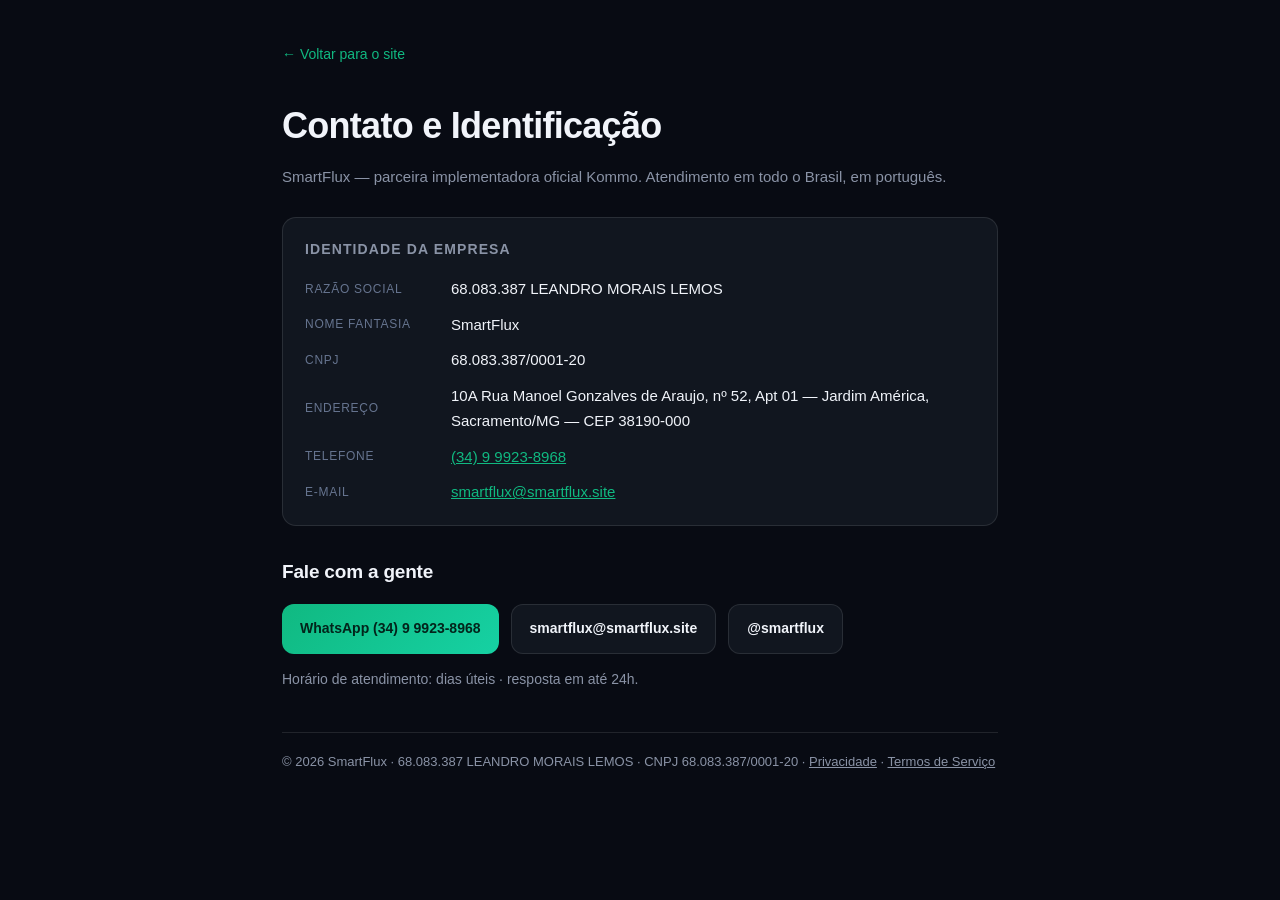
==== contato.html @ ad5471fc "Identidade legal (verificação Meta): rodapé, contato.html e termos.html Adiciona os dados legais IDÊ" ====
<!doctype html>
<html lang="pt-BR">
<head>
<meta charset="utf-8">
<meta name="viewport" content="width=device-width,initial-scale=1">
<title>Contato e Identificação — SmartFlux</title>
<meta name="description" content="Contato e identificação da SmartFlux: 68.083.387 LEANDRO MORAIS LEMOS — CNPJ 68.083.387/0001-20, Sacramento/MG. Telefone (34) 9 9923-8968 · smartflux@smartflux.site.">
<link rel="canonical" href="https://smartflux.site/contato.html">
<link rel="icon" type="image/png" href="logo-icon.png">
<script type="application/ld+json">
{
  "@context": "https://schema.org",
  "@type": "Organization",
  "name": "SmartFlux",
  "legalName": "68.083.387 LEANDRO MORAIS LEMOS",
  "url": "https://smartflux.site/",
  "logo": "https://smartflux.site/nova-logo.png",
  "taxID": "68.083.387/0001-20",
  "identifier": { "@type": "PropertyValue", "propertyID": "CNPJ", "value": "68.083.387/0001-20" },
  "telephone": "+55-34-99923-8968",
  "email": "smartflux@smartflux.site",
  "address": {
    "@type": "PostalAddress",
    "streetAddress": "10A Rua Manoel Gonzalves de Araujo, 52, Apt 01 — Jardim América",
    "addressLocality": "Sacramento",
    "addressRegion": "MG",
    "postalCode": "38190-000",
    "addressCountry": "BR"
  },
  "areaServed": "BR",
  "sameAs": ["https://instagram.com/smartflux"]
}
</script>
<style>
  :root{ --bg:#080b13; --panel:#11161f; --ink:#f1f4fa; --ink-2:#b9c2d2; --ink-3:#8a93a6; --ink-4:#66748f; --a:#10b981; --line:rgba(255,255,255,.1) }
  *{box-sizing:border-box;margin:0;padding:0}
  body{font-family:-apple-system,"Segoe UI",Roboto,Arial,sans-serif;background:var(--bg);color:var(--ink-2);line-height:1.7;-webkit-text-size-adjust:100%}
  .wrap{max-width:760px;margin:0 auto;padding:40px 22px 80px}
  a{color:var(--a)}
  .back{display:inline-flex;align-items:center;gap:6px;font-size:14px;margin-bottom:28px;text-decoration:none}
  h1{color:var(--ink);font-size:clamp(26px,5vw,36px);letter-spacing:-.02em;margin-bottom:6px}
  .sub{color:var(--ink-3);font-size:15px;margin-bottom:28px}
  h2{color:var(--ink);font-size:19px;margin:30px 0 8px;letter-spacing:-.01em}
  p{margin:8px 0}
  /* Identidade legal */
  .legal{background:var(--panel);border:1px solid var(--line);border-radius:14px;padding:20px 22px;margin:8px 0}
  .legal h2{margin-top:0;font-size:14px;text-transform:uppercase;letter-spacing:.08em;color:var(--ink-3)}
  .legal dl{display:grid;grid-template-columns:130px 1fr;gap:10px 16px;margin-top:14px;font-size:15px}
  .legal dt{color:var(--ink-4);font-size:12px;text-transform:uppercase;letter-spacing:.06em;align-self:center}
  .legal dd{color:var(--ink);margin:0}
  @media (max-width:520px){ .legal dl{grid-template-columns:1fr;gap:2px 0} .legal dt{margin-top:8px} }
  /* Botões de contato */
  .contact-row{display:flex;flex-wrap:wrap;gap:12px;margin-top:16px}
  .contact-btn{display:inline-flex;align-items:center;gap:9px;padding:12px 18px;border-radius:12px;border:1px solid var(--line);background:var(--panel);color:var(--ink);text-decoration:none;font-size:14px;font-weight:600;transition:border-color .2s,transform .2s}
  .contact-btn:hover{border-color:var(--a);transform:translateY(-2px)}
  .contact-btn.pri{background:linear-gradient(135deg,#10b981,#16d1a3);color:#03241b;border:none}
  footer{border-top:1px solid var(--line);margin-top:40px;padding-top:18px;font-size:13px;color:var(--ink-3)}
  footer a{color:var(--ink-3)}
  footer a:hover{color:var(--ink)}
</style>
</head>
<body>
<div class="wrap">
  <a class="back" href="index.html">← Voltar para o site</a>
  <h1>Contato e Identificação</h1>
  <p class="sub">SmartFlux — parceira implementadora oficial Kommo. Atendimento em todo o Brasil, em português.</p>

  <div class="legal">
    <h2>Identidade da empresa</h2>
    <dl>
      <dt>Razão Social</dt><dd>68.083.387 LEANDRO MORAIS LEMOS</dd>
      <dt>Nome fantasia</dt><dd>SmartFlux</dd>
      <dt>CNPJ</dt><dd>68.083.387/0001-20</dd>
      <dt>Endereço</dt><dd>10A Rua Manoel Gonzalves de Araujo, nº 52, Apt 01 — Jardim América, Sacramento/MG — CEP 38190-000</dd>
      <dt>Telefone</dt><dd><a href="tel:+5534999238968">(34) 9 9923-8968</a></dd>
      <dt>E-mail</dt><dd><a href="mailto:smartflux@smartflux.site">smartflux@smartflux.site</a></dd>
    </dl>
  </div>

  <h2>Fale com a gente</h2>
  <div class="contact-row">
    <a class="contact-btn pri" href="https://wa.me/5534999238968" target="_blank" rel="noopener">WhatsApp (34) 9 9923-8968</a>
    <a class="contact-btn" href="mailto:smartflux@smartflux.site">smartflux@smartflux.site</a>
    <a class="contact-btn" href="https://instagram.com/smartflux" target="_blank" rel="noopener">@smartflux</a>
  </div>
  <p style="margin-top:14px;color:var(--ink-3);font-size:14px">Horário de atendimento: dias úteis · resposta em até 24h.</p>

  <footer>© <span id="y"></span> SmartFlux · 68.083.387 LEANDRO MORAIS LEMOS · CNPJ 68.083.387/0001-20 ·
  <a href="privacidade.html">Privacidade</a> · <a href="termos.html">Termos de Serviço</a></footer>
</div>
<script>document.getElementById('y').textContent=new Date().getFullYear();</script>
</body>
</html>
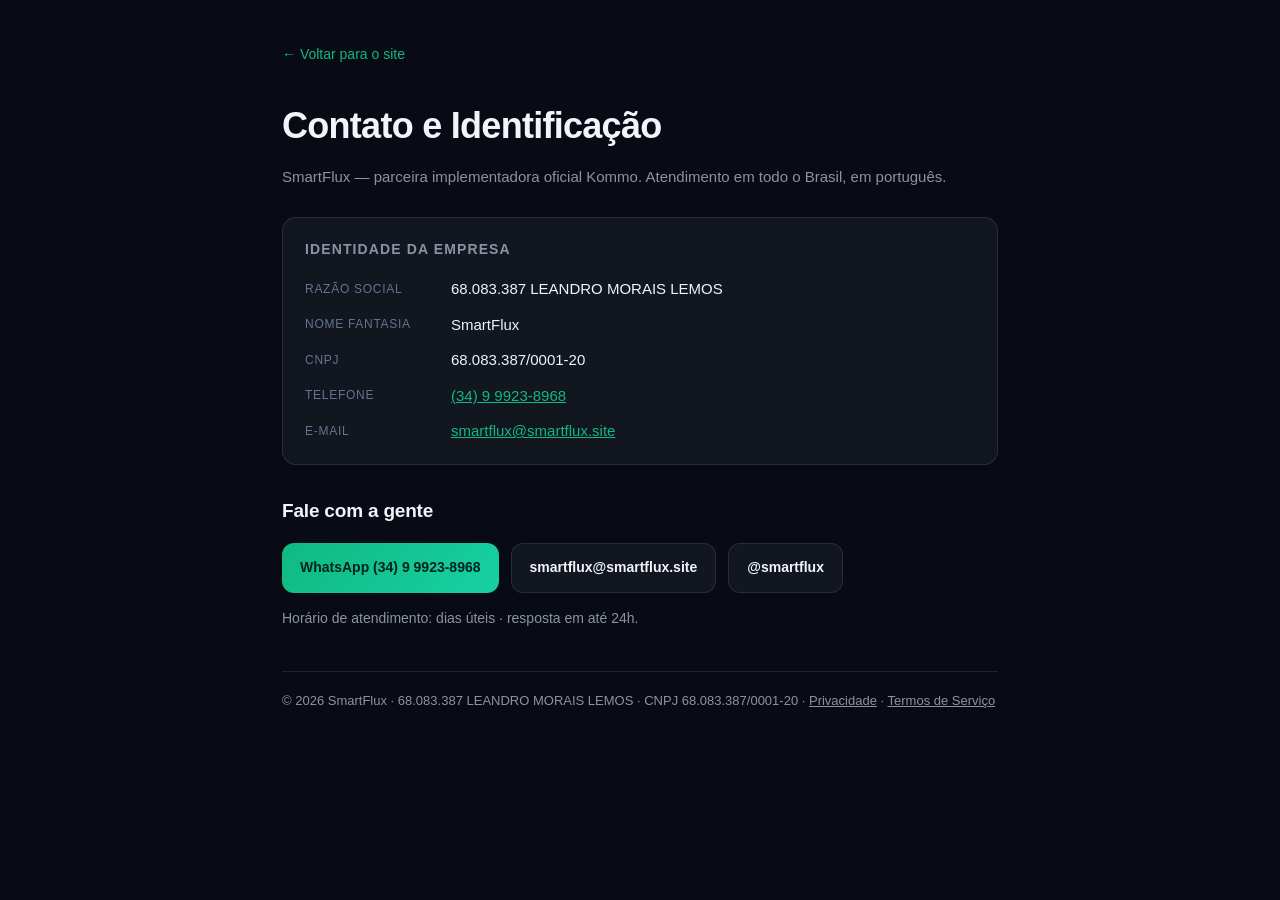
==== commit 7e0918b6: "Remove endereço postal de todo o site Apos aprovacao da Meta, remove o endereco completo (rua, numer" ====
--- a/contato.html
+++ b/contato.html
@@ -4,7 +4,7 @@
 <meta charset="utf-8">
 <meta name="viewport" content="width=device-width,initial-scale=1">
 <title>Contato e Identificação — SmartFlux</title>
-<meta name="description" content="Contato e identificação da SmartFlux: 68.083.387 LEANDRO MORAIS LEMOS — CNPJ 68.083.387/0001-20, Sacramento/MG. Telefone (34) 9 9923-8968 · smartflux@smartflux.site.">
+<meta name="description" content="Contato e identificação da SmartFlux: 68.083.387 LEANDRO MORAIS LEMOS — CNPJ 68.083.387/0001-20. Telefone (34) 9 9923-8968 · smartflux@smartflux.site.">
 <link rel="canonical" href="https://smartflux.site/contato.html">
 <link rel="icon" type="image/png" href="logo-icon.png">
 <script type="application/ld+json">
@@ -19,14 +19,6 @@
   "identifier": { "@type": "PropertyValue", "propertyID": "CNPJ", "value": "68.083.387/0001-20" },
   "telephone": "+55-34-99923-8968",
   "email": "smartflux@smartflux.site",
-  "address": {
-    "@type": "PostalAddress",
-    "streetAddress": "10A Rua Manoel Gonzalves de Araujo, 52, Apt 01 — Jardim América",
-    "addressLocality": "Sacramento",
-    "addressRegion": "MG",
-    "postalCode": "38190-000",
-    "addressCountry": "BR"
-  },
   "areaServed": "BR",
   "sameAs": ["https://instagram.com/smartflux"]
 }
@@ -71,7 +63,6 @@
       <dt>Razão Social</dt><dd>68.083.387 LEANDRO MORAIS LEMOS</dd>
       <dt>Nome fantasia</dt><dd>SmartFlux</dd>
       <dt>CNPJ</dt><dd>68.083.387/0001-20</dd>
-      <dt>Endereço</dt><dd>10A Rua Manoel Gonzalves de Araujo, nº 52, Apt 01 — Jardim América, Sacramento/MG — CEP 38190-000</dd>
       <dt>Telefone</dt><dd><a href="tel:+5534999238968">(34) 9 9923-8968</a></dd>
       <dt>E-mail</dt><dd><a href="mailto:smartflux@smartflux.site">smartflux@smartflux.site</a></dd>
     </dl>
